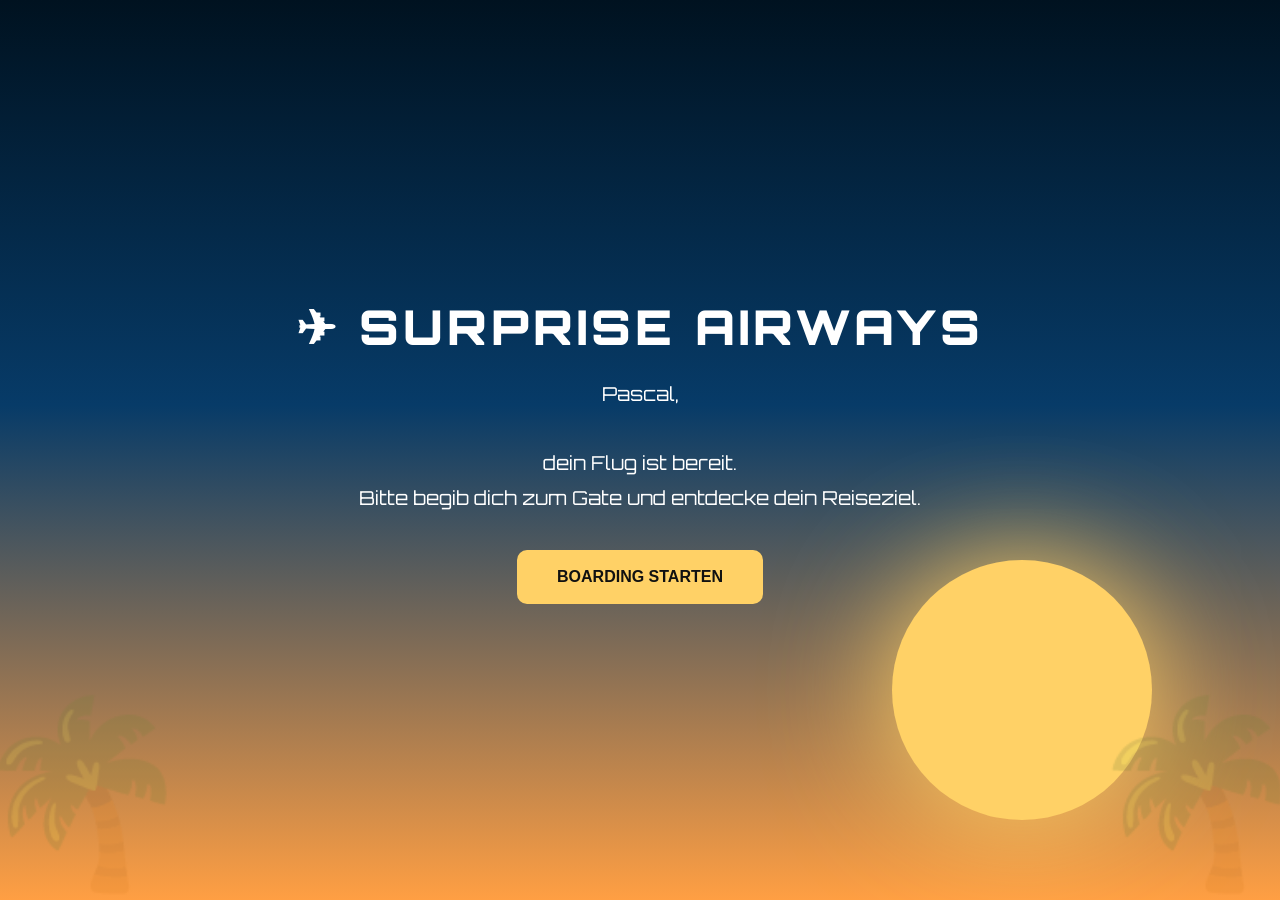
==== index3.html @ 17acf473 "Add files via upload" ====
<!DOCTYPE html>
<html lang="de">
<head>
<meta charset="UTF-8">
<meta name="viewport" content="width=device-width, initial-scale=1.0">

<title>Surprise Airways - Spanien 2027</title>

<link href="https://fonts.googleapis.com/css2?family=Orbitron:wght@400;700;900&display=swap" rel="stylesheet">

<style>

*{
margin:0;
padding:0;
box-sizing:border-box;
}

body{
font-family:'Orbitron',sans-serif;
overflow:hidden;
height:100vh;
background:#001220;
color:white;
}

#background{
position:fixed;
width:100%;
height:100%;
background:
linear-gradient(
to bottom,
#001220 0%,
#073b68 45%,
#ff9f43 100%
);
z-index:-10;
}

#sun{
position:absolute;
right:10%;
bottom:80px;
width:260px;
height:260px;
background:#ffd166;
border-radius:50%;
box-shadow:0 0 120px #ffd166;
}

.palm{
position:absolute;
bottom:0;
font-size:180px;
opacity:.2;
}

.left{
left:-30px;
}

.right{
right:-30px;
}

#plane{
position:absolute;
font-size:60px;
left:-100px;
top:120px;
animation:fly 12s linear infinite;
}

@keyframes fly{

0%{
left:-100px;
transform:translateY(0);
}

50%{
transform:translateY(-30px);
}

100%{
left:120%;
transform:translateY(0);
}

}

.screen{
height:100vh;
width:100%;
display:flex;
flex-direction:column;
justify-content:center;
align-items:center;
text-align:center;
padding:20px;
}

.hidden{
display:none !important;
}

.logo{
font-size:3rem;
font-weight:900;
margin-bottom:20px;
letter-spacing:4px;
}

.subtitle{
font-size:1.2rem;
line-height:1.8;
max-width:700px;
margin-bottom:35px;
}

button{
padding:18px 40px;
border:none;
border-radius:10px;
background:#ffd166;
color:#111;
font-weight:bold;
font-size:1rem;
cursor:pointer;
transition:.3s;
}

button:hover{
transform:scale(1.05);
}

#countdown{
font-size:9rem;
font-weight:900;
color:#ffd166;
text-shadow:
0 0 20px rgba(255,209,102,.7),
0 0 60px rgba(255,209,102,.5);
}

#countLabel{
margin-top:20px;
font-size:1.3rem;
letter-spacing:3px;
}

#drumText{
margin-top:25px;
font-size:2rem;
color:#ff5757;
animation:pulse 1s infinite;
}

@keyframes pulse{
50%{
transform:scale(1.08);
}
}

#reveal{
background:
radial-gradient(circle,#102542 0%,#020d18 100%);
}
#country{
font-size:7rem;
font-weight:900;
opacity:0;
text-shadow:
0 0 30px #ffd166,
0 0 60px #ffd166,
0 0 100px #ff9f43;
}

.countryReveal{
animation:
appear 1.5s ease forwards,
breathingZoom 2s ease-in-out infinite;
}

@keyframes appear{

0%{
transform:scale(0);
opacity:0;
}

100%{
transform:scale(1);
opacity:1;
}

}

@keyframes breathingZoom{

0%{
transform:scale(1);
}

25%{
transform:scale(1.25);
}

50%{
transform:scale(1);
}

75%{
transform:scale(1.3);
}

100%{
transform:scale(1);
}

}

#countrySub{
font-size:2rem;
margin-top:30px;
line-height:1.8;
font-weight:bold;
}

#ticket{
display:none;
background:white;
color:#111;
width:min(900px,90%);
border-radius:25px;
padding:40px;
margin-top:40px;
box-shadow:0 0 60px rgba(0,0,0,.4);
animation:slideUp 1.5s ease forwards;
}

@keyframes slideUp{

0%{
opacity:0;
transform:translateY(100px);
}

100%{
opacity:1;
transform:translateY(0);
}

}

.ticket-header{
display:flex;
justify-content:space-between;
align-items:center;
border-bottom:3px dashed #ccc;
padding-bottom:20px;
margin-bottom:25px;
}

.airline{
font-size:2rem;
font-weight:900;
color:#0c2d57;
}

.flight{
font-size:1.1rem;
}

.ticket-grid{
display:grid;
grid-template-columns:1fr 1fr;
gap:20px;
}

.ticket-item{
background:#f4f4f4;
padding:14px;
border-radius:10px;
}

.ticket-label{
font-size:.8rem;
color:#777;
margin-bottom:5px;
}

.ticket-value{
font-size:1.1rem;
font-weight:bold;
}

.footer{
margin-top:30px;
text-align:center;
font-size:1.3rem;
font-weight:bold;
color:#0c2d57;
}

.confetti{
position:fixed;
width:10px;
height:10px;
top:-10px;
animation:fall linear forwards;
}

@keyframes fall{

to{
transform:
translateY(110vh)
rotate(720deg);
}

}

@media(max-width:700px){

.logo{
font-size:2rem;
}

#countdown{
font-size:5rem;
}

#country{
font-size:4rem;
}

#countrySub{
font-size:1.2rem;
}

.ticket-grid{
grid-template-columns:1fr;
}

}

</style>
</head>
<body>

<div id="background">
<div id="sun"></div>
<div class="palm left">🌴</div>
<div class="palm right">🌴</div>
</div>

<div id="plane">✈️</div>

<audio id="airplaneAudio" src="airplane.mp3"></audio>
<audio id="drumrollAudio" src="drumroll.mp3"></audio>
<audio id="cheerAudio" src="cheer.mp3"></audio>
<div id="startScreen" class="screen">

    <div class="logo">
        ✈ SURPRISE AIRWAYS
    </div>

    <div class="subtitle">
        Pascal,<br><br>
        dein Flug ist bereit.<br>
        Bitte begib dich zum Gate und entdecke dein Reiseziel.
    </div>

    <button onclick="startBoarding()">
        BOARDING STARTEN
    </button>

</div>

<div id="countdownScreen" class="screen hidden">

    <div id="countdown">30</div>

    <div id="countLabel">
        REISEZIEL WIRD ERMITTELT...
    </div>

    <div id="drumText" class="hidden">
        🥁 SPANNUNG STEIGT...
    </div>

</div>

<div id="reveal" class="screen hidden">

    <div id="country">
        🇪🇸 SPANIEN 🇪🇸
    </div>

    <div id="countrySub">
        Der Sommer 2027 gehört UNS ...
        <br><br>
        🇪🇸 IN SPANIEN ❤️ 🇪🇸
    </div>

    <div id="ticket">

        <div class="ticket-header">

            <div>
                <div class="airline">
                    SURPRISE AIRWAYS
                </div>

                <div class="flight">
                    Flugnummer ESP2106
                </div>
            </div>

            <div>
                🎫 BOARDING PASS
            </div>

        </div>

        <div class="ticket-grid">

            <div class="ticket-item">
                <div class="ticket-label">PASSAGIER</div>
                <div class="ticket-value">Pascal R.</div>
            </div>

            <div class="ticket-item">
                <div class="ticket-label">BEGLEITUNG</div>
                <div class="ticket-value">Nick R.</div>
            </div>

            <div class="ticket-item">
                <div class="ticket-label">ABFLUG</div>
                <div class="ticket-value">Deutschland 🇩🇪</div>
            </div>

            <div class="ticket-item">
                <div class="ticket-label">ANKUNFT</div>
                <div class="ticket-value">Spanien 🇪🇸</div>
            </div>

            <div class="ticket-item">
                <div class="ticket-label">REISEZEITRAUM</div>
                <div class="ticket-value">
                    Verlängertes Wochenende<br>
                    Sommer 2027 ☀️
                </div>
            </div>

            <div class="ticket-item">
                <div class="ticket-label">SITZPLATZ</div>
                <div class="ticket-value">
                    Neben deinem Lieblingscousin
                </div>
            </div>

            <div class="ticket-item">
                <div class="ticket-label">STATUS</div>
                <div class="ticket-value">
                    ✓ Bestätigt
                </div>
            </div>

            <div class="ticket-item">
                <div class="ticket-label">GATE</div>
                <div class="ticket-value">
                    Werden wir hoffentlich finden 😅
                </div>
            </div>

        </div>

        <div class="footer">
            ¡Vamos a España! ☀️🍻✈️
        </div>

    </div>

</div>

<script>

let seconds = 30;
let drumStarted = false;

const startScreen =
document.getElementById("startScreen");

const countdownScreen =
document.getElementById("countdownScreen");

const revealScreen =
document.getElementById("reveal");

const countdown =
document.getElementById("countdown");

const drumText =
document.getElementById("drumText");

const ticket =
document.getElementById("ticket");

const airplaneAudio =
document.getElementById("airplaneAudio");

const drumrollAudio =
document.getElementById("drumrollAudio");

function startBoarding(){

    startScreen.classList.add("hidden");
    countdownScreen.classList.remove("hidden");

    airplaneAudio.volume = 0.4;

    airplaneAudio.play().catch(() => {});

    const timer = setInterval(() => {

        seconds--;

        countdown.textContent = seconds;

        if(seconds <= 10 && !drumStarted){

    drumStarted = true;

    // Flugzeug stoppen
    airplaneAudio.pause();
    airplaneAudio.currentTime = 0;

    // Trommelwirbel starten
    drumText.classList.remove("hidden");

    countdown.style.fontSize = "11rem";

    drumrollAudio.volume = 0.8;

    drumrollAudio.play().catch(() => {});

}

        if(seconds <= 0){

            clearInterval(timer);

            showSpain();

        }

    },1000);

}

function showSpain(){

    airplaneAudio.pause();
    airplaneAudio.currentTime = 0;

    drumrollAudio.pause();
    drumrollAudio.currentTime = 0;

    countdownScreen.classList.add("hidden");

    revealScreen.classList.remove("hidden");

    createConfetti();

    const country =
    document.getElementById("country");

    country.classList.add("countryReveal");

    setTimeout(() => {

        ticket.style.display = "block";

    },10000);

}

function createConfetti(){

    for(let i = 0; i < 300; i++){

        const confetti =
        document.createElement("div");

        confetti.classList.add("confetti");

        confetti.style.left =
        Math.random()*100 + "vw";

        confetti.style.animationDuration =
        (Math.random()*3+2) + "s";

        confetti.style.opacity =
        Math.random();

        confetti.style.background =
        [
            "#FFD166",
            "#EF476F",
            "#06D6A0",
            "#118AB2",
            "#FFFFFF",
            "#FF9F43"
        ][Math.floor(Math.random()*6)];

        document.body.appendChild(confetti);

        setTimeout(() => {

            confetti.remove();

        },6000);

    }

}

</script>

</body>
</html>
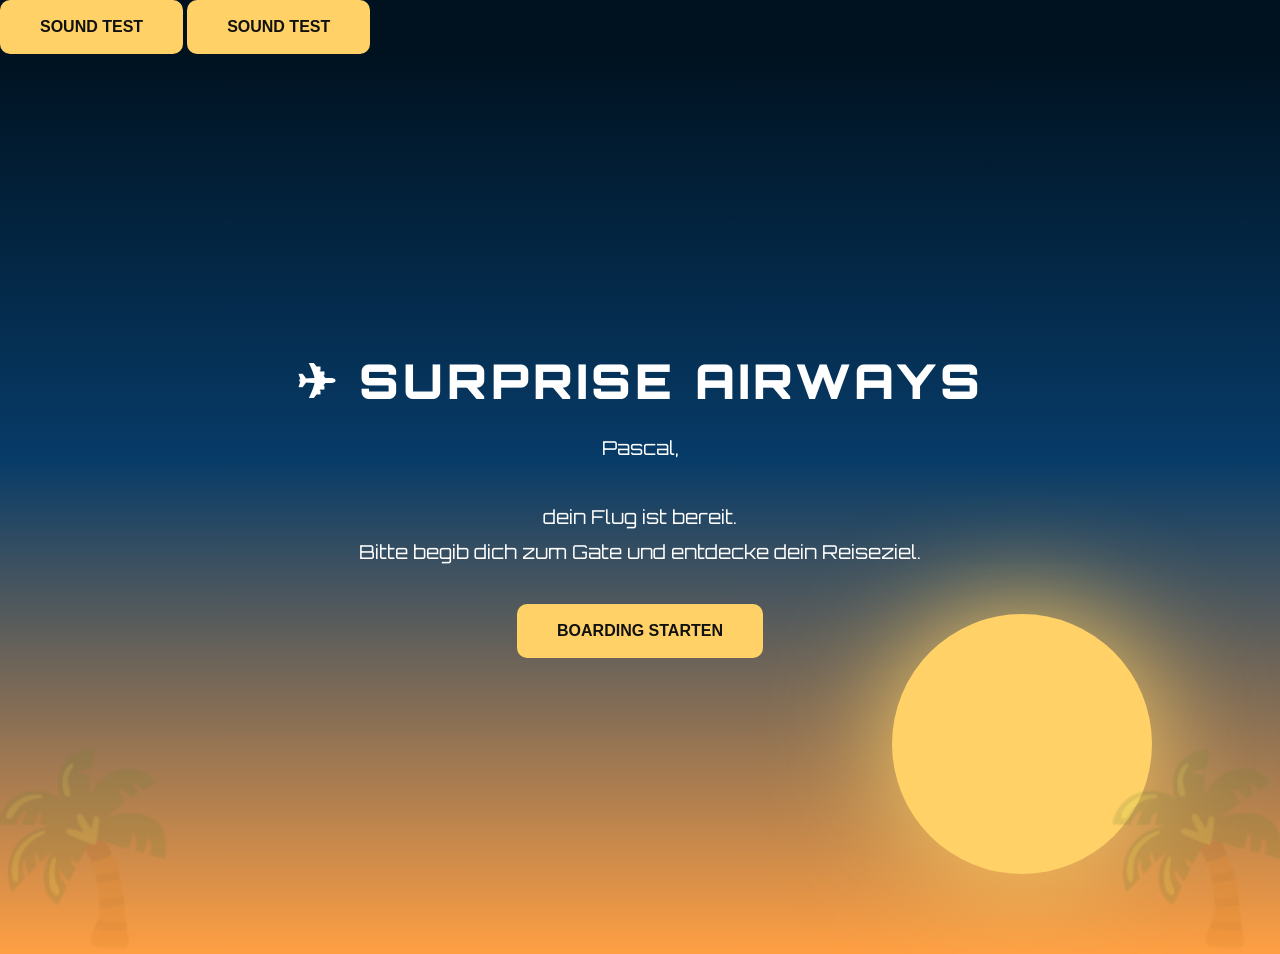
==== commit 40ad1648: "Add files via upload" ====
--- a/index3.html
+++ b/index3.html
@@ -350,6 +350,11 @@
 </head>
 <body>
 
+
+<button onclick="testSound()">
+    SOUND TEST
+</button> 
+
 <div id="background">
 <div id="sun"></div>
 <div class="palm left">🌴</div>
@@ -358,9 +363,22 @@
 
 <div id="plane">✈️</div>
 
-<audio id="airplaneAudio" src="airplane.mp3"></audio>
-<audio id="drumrollAudio" src="drumroll.mp3"></audio>
-<audio id="cheerAudio" src="cheer.mp3"></audio>
+<audio id="airplaneAudio"
+       src="sounds/Flugzeug.mp3"
+       preload="auto"
+       loop>
+</audio>
+
+<audio id="drumrollAudio"
+       src="sounds/Trommelwirbel.mp3"
+       preload="auto"
+       loop>
+</audio>
+
+<button onclick="testSound()">
+    SOUND TEST
+</button>
+
 <div id="startScreen" class="screen">
 
     <div class="logo">
@@ -628,6 +646,12 @@
 
 }
 
+function testSound(){
+
+    airplaneAudio.play();
+
+}
+
 </script>
 
 </body>
